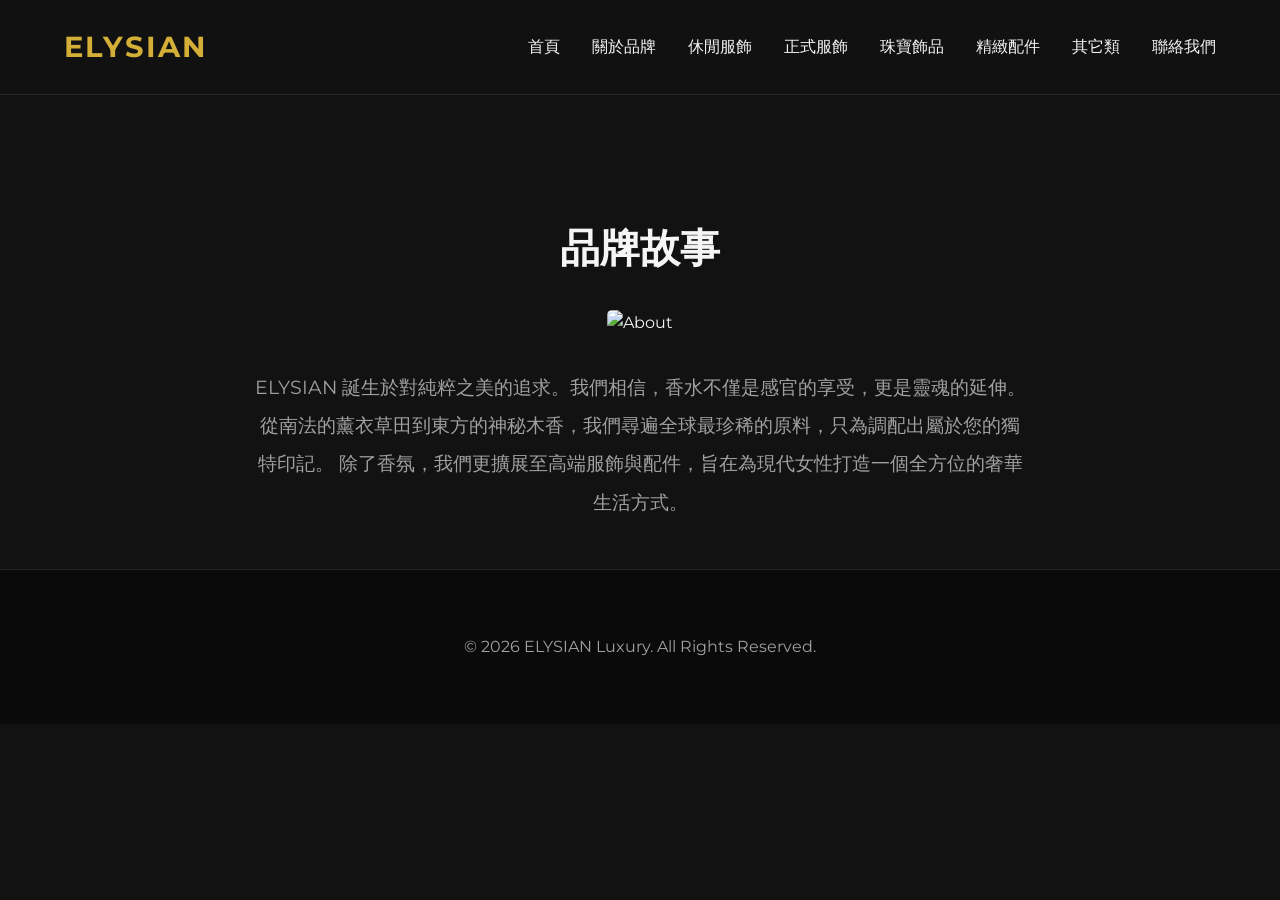
==== about.html @ 78981c26 "Add files via upload" ====
<!DOCTYPE html>
<html lang="zh-TW">
<head>
    <meta charset="UTF-8">
    <meta name="viewport" content="width=device-width, initial-scale=1.0">
    <title>關於品牌 - ELYSIAN</title>
    <link rel="stylesheet" href="style.css">
</head>
<body>
    <nav>
        <a href="index.html" class="logo">ELYSIAN</a>
        <ul class="nav-links">
            <li><a href="index.html">首頁</a></li>
            <li><a href="about.html">關於品牌</a></li>
            <li><a href="casual.html">休閒服飾</a></li>
            <li><a href="formal.html">正式服飾</a></li>
            <li><a href="jewelry.html">珠寶飾品</a></li>
            <li><a href="accessories.html">精緻配件</a></li>
            <li><a href="others.html">其它類</a></li>
            <li><a href="contact.html">聯絡我們</a></li>
        </ul>
    </nav>

    <main style="padding-top: 150px; max-width: 900px; margin: 0 auto; padding-left: 5%; padding-right: 5%;">
        <h1 class="section-title">品牌故事</h1>
        <div style="text-align: center; margin-bottom: 3rem;">
            <img src="https://images.unsplash.com/photo-1595425959632-34f282232096?auto=format&fit=crop&w=1200&q=80" alt="About" style="width: 100%; height: 400px; object-fit: cover; margin-bottom: 2rem; border-radius: 5px;">
            <p style="font-size: 1.2rem; color: var(--text-muted); line-height: 2;">
                ELYSIAN 誕生於對純粹之美的追求。我們相信，香水不僅是感官的享受，更是靈魂的延伸。
                從南法的薰衣草田到東方的神秘木香，我們尋遍全球最珍稀的原料，只為調配出屬於您的獨特印記。
                除了香氛，我們更擴展至高端服飾與配件，旨在為現代女性打造一個全方位的奢華生活方式。
            </p>
        </div>
    </main>

    <footer>
        <p>&copy; 2026 ELYSIAN Luxury. All Rights Reserved.</p>
    </footer>
</body>
</html>
---- style.css ----
@import url('https://fonts.googleapis.com/css2?family=Montserrat:wght@300;400;600&family=Playfair+Display:ital,wght@0,400;0,700;1,400&display=swap');

:root {
    --primary: #121212;
    --accent: #D4AF37;
    --accent-hover: #F1D592;
    --text: #F5F5F5;
    --text-muted: #A0A0A0;
    --bg-gradient: linear-gradient(135deg, #1a1a1a 0%, #000000 100%);
    --glass: rgba(255, 255, 255, 0.05);
    --glass-border: rgba(255, 255, 255, 0.1);
}

* {
    margin: 0;
    padding: 0;
    box-sizing: border-box;
}

body {
    font-family: 'Montserrat', sans-serif;
    background: var(--primary);
    color: var(--text);
    line-height: 1.6;
    overflow-x: hidden;
}

h1, h2, h3, .brand-logo {
    font-family: 'Playfair Display', serif;
}

a {
    text-decoration: none;
    color: inherit;
    transition: 0.3s;
}

/* Navigation */
nav {
    position: fixed;
    top: 0;
    width: 100%;
    padding: 1.5rem 5%;
    display: flex;
    justify-content: space-between;
    align-items: center;
    background: rgba(18, 18, 18, 0.8);
    backdrop-filter: blur(10px);
    z-index: 1000;
    border-bottom: 1px solid var(--glass-border);
}

.nav-links {
    display: flex;
    gap: 2rem;
    list-style: none;
}

.nav-links a:hover {
    color: var(--accent);
}

.logo {
    font-size: 1.8rem;
    font-weight: 700;
    letter-spacing: 2px;
    color: var(--accent);
}

/* Hero Section */
.hero {
    height: 100vh;
    display: flex;
    align-items: center;
    justify-content: center;
    text-align: center;
    background: linear-gradient(rgba(0,0,0,0.6), rgba(0,0,0,0.6)), 
                url('https://images.unsplash.com/photo-1541643600914-78b084683601?auto=format&fit=crop&w=1920&q=80');
    background-size: cover;
    background-position: center;
    padding-top: 80px;
}

.hero-content h1 {
    font-size: 4rem;
    margin-bottom: 1rem;
    letter-spacing: 5px;
    animation: fadeInUp 1s ease-out;
}

.hero-content p {
    font-size: 1.2rem;
    margin-bottom: 2rem;
    max-width: 600px;
    margin-left: auto;
    margin-right: auto;
    color: var(--text-muted);
}

.btn-primary {
    padding: 1rem 2.5rem;
    background: var(--accent);
    color: var(--primary);
    font-weight: 600;
    border: none;
    cursor: pointer;
    text-transform: uppercase;
    letter-spacing: 2px;
    transition: 0.3s;
}

.btn-primary:hover {
    background: var(--accent-hover);
    transform: translateY(-3px);
}

/* Categories Grid */
.section-title {
    text-align: center;
    margin: 4rem 0 2rem;
    font-size: 2.5rem;
}

.grid {
    display: grid;
    grid-template-columns: repeat(auto-fit, minmax(300px, 1fr));
    gap: 2rem;
    padding: 0 5% 5rem;
}

.card {
    background: var(--glass);
    border: 1px solid var(--glass-border);
    padding: 1rem;
    border-radius: 5px;
    transition: 0.5s;
    position: relative;
    overflow: hidden;
}

.card:hover {
    transform: translateY(-10px);
    border-color: var(--accent);
}

.card-img {
    width: 100%;
    height: 400px;
    object-fit: cover;
    margin-bottom: 1rem;
    filter: grayscale(20%);
    transition: 0.5s;
}

.card:hover .card-img {
    filter: grayscale(0%);
    transform: scale(1.05);
}

.card-info {
    text-align: center;
}

.price {
    color: var(--accent);
    font-weight: 600;
    margin-top: 0.5rem;
}

/* Footer */
footer {
    padding: 4rem 5%;
    background: #0a0a0a;
    border-top: 1px solid var(--glass-border);
    text-align: center;
    color: var(--text-muted);
}

/* Animations */
@keyframes fadeInUp {
    from {
        opacity: 0;
        transform: translateY(30px);
    }
    to {
        opacity: 1;
        transform: translateY(0);
    }
}

/* Contact Form */
.contact-container {
    max-width: 800px;
    margin: 120px auto 50px;
    padding: 3rem;
    background: var(--glass);
    border: 1px solid var(--glass-border);
}

input, textarea {
    width: 100%;
    padding: 1rem;
    margin-bottom: 1.5rem;
    background: rgba(255,255,255,0.05);
    border: 1px solid var(--glass-border);
    color: white;
}

input:focus, textarea:focus {
    border-color: var(--accent);
    outline: none;
}

/* Responsive */
@media (max-width: 768px) {
    .nav-links { display: none; }
    .hero-content h1 { font-size: 2.5rem; }
}
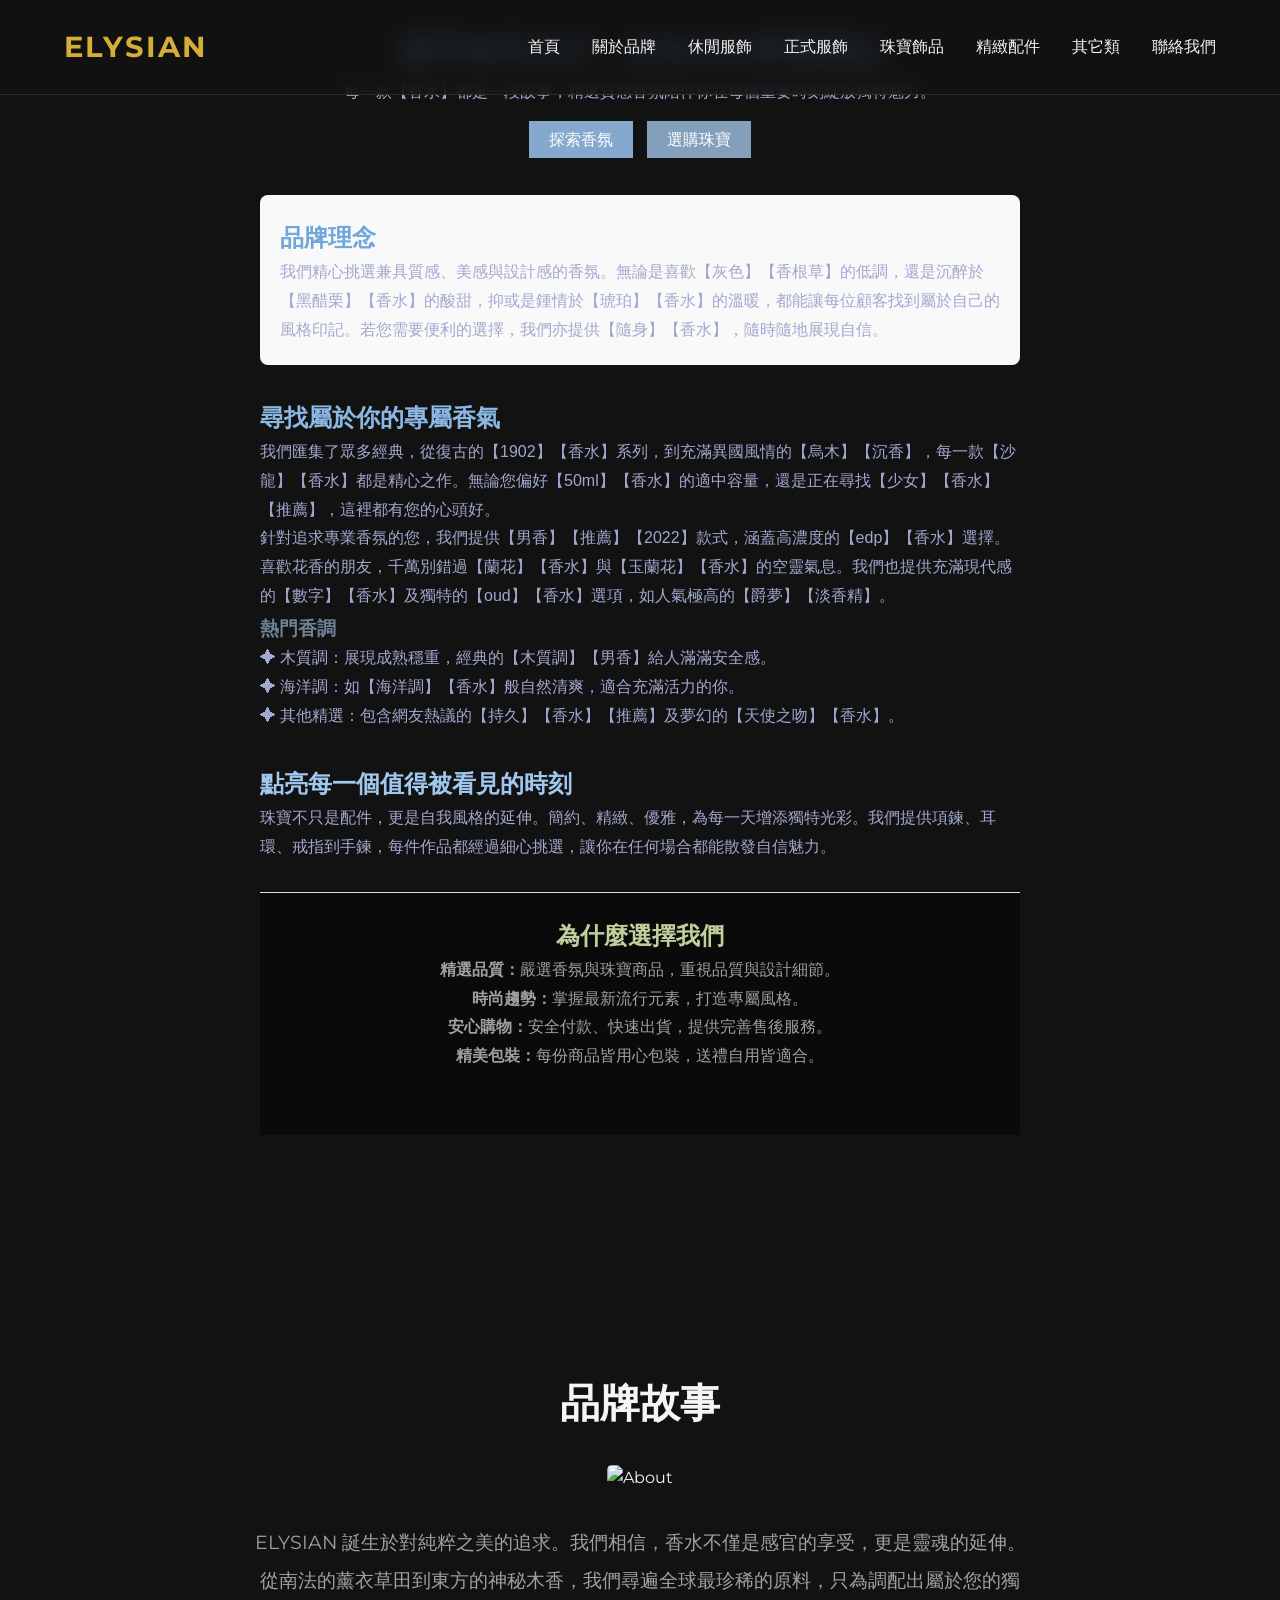
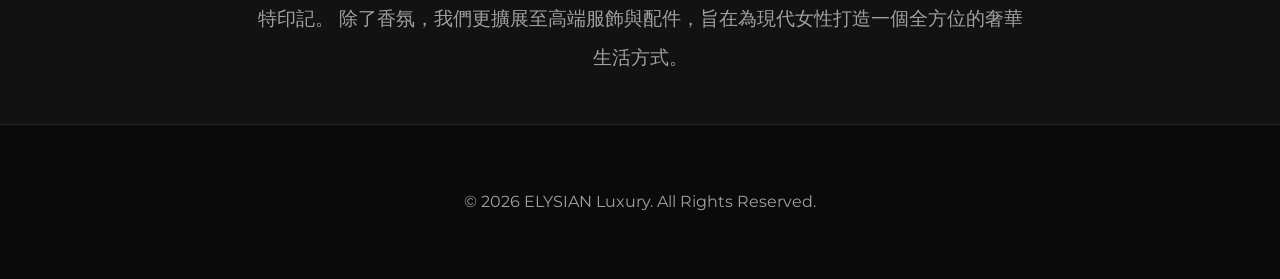
==== commit 5bdb59da: "Add files via upload" ====
--- a/about.html
+++ b/about.html
@@ -7,6 +7,53 @@
     <link rel="stylesheet" href="style.css">
 </head>
 <body>
+    <div style="font-family: 'Helvetica Neue', Arial, sans-serif; line-height: 1.8; color: #a0a8cf; max-width: 800px; margin: 0 auto; padding: 20px;">
+    
+    <!-- Header -->
+    <header style="text-align: center; margin-bottom: 40px;">
+        <h1 style="color: #5880a8;">讓香氣與光芒，成為你的專屬標誌</h1>
+        <p>每一款【香水】都是一段故事，精選質感香氛陪伴你在每個重要時刻綻放獨特魅力。</p>
+        <div style="margin-top: 20px;">
+            <a href="#" style="background: #85a9ce; color: #fff; padding: 10px 20px; text-decoration: none; margin: 0 5px;">探索香氛</a>
+            <a href="#" style="background: #839fbc; color: #fff; padding: 10px 20px; text-decoration: none; margin: 0 5px;">選購珠寶</a>
+        </div>
+    </header>
+
+    <!-- About Section -->
+    <section style="background: #f9f9f9; padding: 20px; border-radius: 8px; margin-bottom: 30px;">
+        <h2 style="color: #71a6db;">品牌理念</h2>
+        <p>我們精心挑選兼具質感、美感與設計感的香氛。無論是喜歡【灰色】【香根草】的低調，還是沉醉於【黑醋栗】【香水】的酸甜，抑或是鍾情於【琥珀】【香水】的溫暖，都能讓每位顧客找到屬於自己的風格印記。若您需要便利的選擇，我們亦提供【隨身】【香水】，隨時隨地展現自信。</p>
+    </section>
+
+    <!-- Perfume Section -->
+    <section style="margin-bottom: 30px;">
+        <h2 style="color: #8bb7e3;">尋找屬於你的專屬香氣</h2>
+        <p>我們匯集了眾多經典，從復古的【1902】【香水】系列，到充滿異國風情的【烏木】【沉香】，每一款【沙龍】【香水】都是精心之作。無論您偏好【50ml】【香水】的適中容量，還是正在尋找【少女】【香水】【推薦】，這裡都有您的心頭好。</p>
+        <p>針對追求專業香氛的您，我們提供【男香】【推薦】【2022】款式，涵蓋高濃度的【edp】【香水】選擇。喜歡花香的朋友，千萬別錯過【蘭花】【香水】與【玉蘭花】【香水】的空靈氣息。我們也提供充滿現代感的【數字】【香水】及獨特的【oud】【香水】選項，如人氣極高的【爵夢】【淡香精】。</p>
+        
+        <h3 style="color: #6f8295;">熱門香調</h3>
+        <ul style="list-style: none; padding: 0;">
+            <li>✦ 木質調：展現成熟穩重，經典的【木質調】【男香】給人滿滿安全感。</li>
+            <li>✦ 海洋調：如【海洋調】【香水】般自然清爽，適合充滿活力的你。</li>
+            <li>✦ 其他精選：包含網友熱議的【持久】【香水】【推薦】及夢幻的【天使之吻】【香水】。</li>
+        </ul>
+    </section>
+
+    <!-- Jewelry Section -->
+    <section style="margin-bottom: 30px;">
+        <h2 style="color: #a0c7ed;">點亮每一個值得被看見的時刻</h2>
+        <p>珠寶不只是配件，更是自我風格的延伸。簡約、精緻、優雅，為每一天增添獨特光彩。我們提供項鍊、耳環、戒指到手鍊，每件作品都經過細心挑選，讓你在任何場合都能散發自信魅力。</p>
+    </section>
+
+    <!-- Footer / Why Choose Us -->
+    <footer style="border-top: 1px solid #ddd; padding-top: 20px;">
+        <h2 style="color: #bed09b;">為什麼選擇我們</h2>
+        <p><strong>精選品質：</strong>嚴選香氛與珠寶商品，重視品質與設計細節。<br>
+        <strong>時尚趨勢：</strong>掌握最新流行元素，打造專屬風格。<br>
+        <strong>安心購物：</strong>安全付款、快速出貨，提供完善售後服務。<br>
+        <strong>精美包裝：</strong>每份商品皆用心包裝，送禮自用皆適合。</p>
+    </footer>
+</div>
     <nav>
         <a href="index.html" class="logo">ELYSIAN</a>
         <ul class="nav-links">
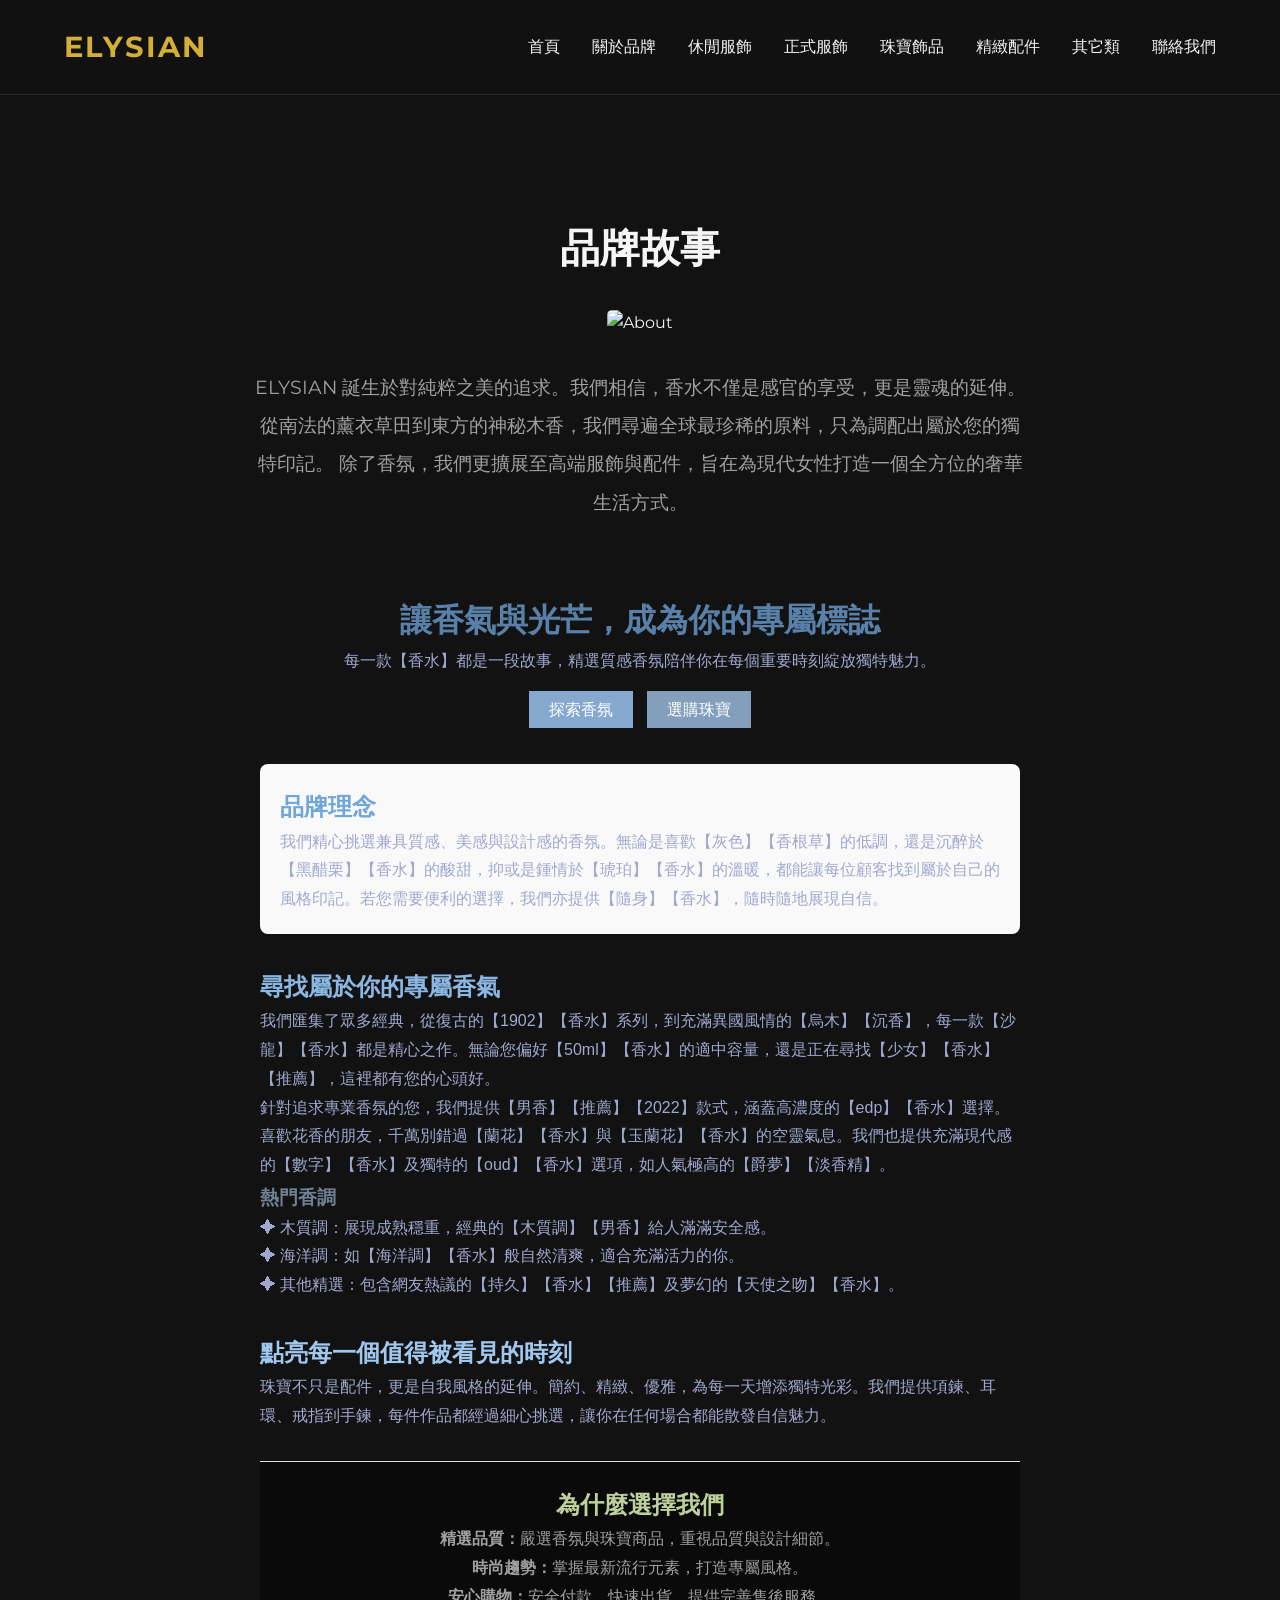
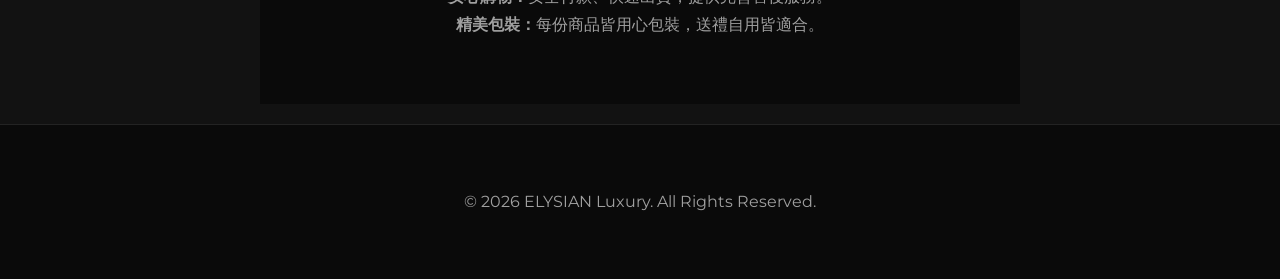
==== commit c59f119e: "Add files via upload" ====
--- a/about.html
+++ b/about.html
@@ -7,7 +7,33 @@
     <link rel="stylesheet" href="style.css">
 </head>
 <body>
-    <div style="font-family: 'Helvetica Neue', Arial, sans-serif; line-height: 1.8; color: #a0a8cf; max-width: 800px; margin: 0 auto; padding: 20px;">
+   
+    <nav>
+        <a href="index.html" class="logo">ELYSIAN</a>
+        <ul class="nav-links">
+            <li><a href="index.html">首頁</a></li>
+            <li><a href="about.html">關於品牌</a></li>
+            <li><a href="casual.html">休閒服飾</a></li>
+            <li><a href="formal.html">正式服飾</a></li>
+            <li><a href="jewelry.html">珠寶飾品</a></li>
+            <li><a href="accessories.html">精緻配件</a></li>
+            <li><a href="others.html">其它類</a></li>
+            <li><a href="contact.html">聯絡我們</a></li>
+        </ul>
+    </nav>
+
+    <main style="padding-top: 150px; max-width: 900px; margin: 0 auto; padding-left: 5%; padding-right: 5%;">
+        <h1 class="section-title">品牌故事</h1>
+        <div style="text-align: center; margin-bottom: 3rem;">
+            <img src="https://images.unsplash.com/photo-1595425959632-34f282232096?auto=format&fit=crop&w=1200&q=80" alt="About" style="width: 100%; height: 400px; object-fit: cover; margin-bottom: 2rem; border-radius: 5px;">
+            <p style="font-size: 1.2rem; color: var(--text-muted); line-height: 2;">
+                ELYSIAN 誕生於對純粹之美的追求。我們相信，香水不僅是感官的享受，更是靈魂的延伸。
+                從南法的薰衣草田到東方的神秘木香，我們尋遍全球最珍稀的原料，只為調配出屬於您的獨特印記。
+                除了香氛，我們更擴展至高端服飾與配件，旨在為現代女性打造一個全方位的奢華生活方式。
+            </p>
+        </div>
+    </main>
+ <div style="font-family: 'Helvetica Neue', Arial, sans-serif; line-height: 1.8; color: #a0a8cf; max-width: 800px; margin: 0 auto; padding: 20px;">
     
     <!-- Header -->
     <header style="text-align: center; margin-bottom: 40px;">
@@ -54,32 +80,6 @@
         <strong>精美包裝：</strong>每份商品皆用心包裝，送禮自用皆適合。</p>
     </footer>
 </div>
-    <nav>
-        <a href="index.html" class="logo">ELYSIAN</a>
-        <ul class="nav-links">
-            <li><a href="index.html">首頁</a></li>
-            <li><a href="about.html">關於品牌</a></li>
-            <li><a href="casual.html">休閒服飾</a></li>
-            <li><a href="formal.html">正式服飾</a></li>
-            <li><a href="jewelry.html">珠寶飾品</a></li>
-            <li><a href="accessories.html">精緻配件</a></li>
-            <li><a href="others.html">其它類</a></li>
-            <li><a href="contact.html">聯絡我們</a></li>
-        </ul>
-    </nav>
-
-    <main style="padding-top: 150px; max-width: 900px; margin: 0 auto; padding-left: 5%; padding-right: 5%;">
-        <h1 class="section-title">品牌故事</h1>
-        <div style="text-align: center; margin-bottom: 3rem;">
-            <img src="https://images.unsplash.com/photo-1595425959632-34f282232096?auto=format&fit=crop&w=1200&q=80" alt="About" style="width: 100%; height: 400px; object-fit: cover; margin-bottom: 2rem; border-radius: 5px;">
-            <p style="font-size: 1.2rem; color: var(--text-muted); line-height: 2;">
-                ELYSIAN 誕生於對純粹之美的追求。我們相信，香水不僅是感官的享受，更是靈魂的延伸。
-                從南法的薰衣草田到東方的神秘木香，我們尋遍全球最珍稀的原料，只為調配出屬於您的獨特印記。
-                除了香氛，我們更擴展至高端服飾與配件，旨在為現代女性打造一個全方位的奢華生活方式。
-            </p>
-        </div>
-    </main>
-
     <footer>
         <p>&copy; 2026 ELYSIAN Luxury. All Rights Reserved.</p>
     </footer>
